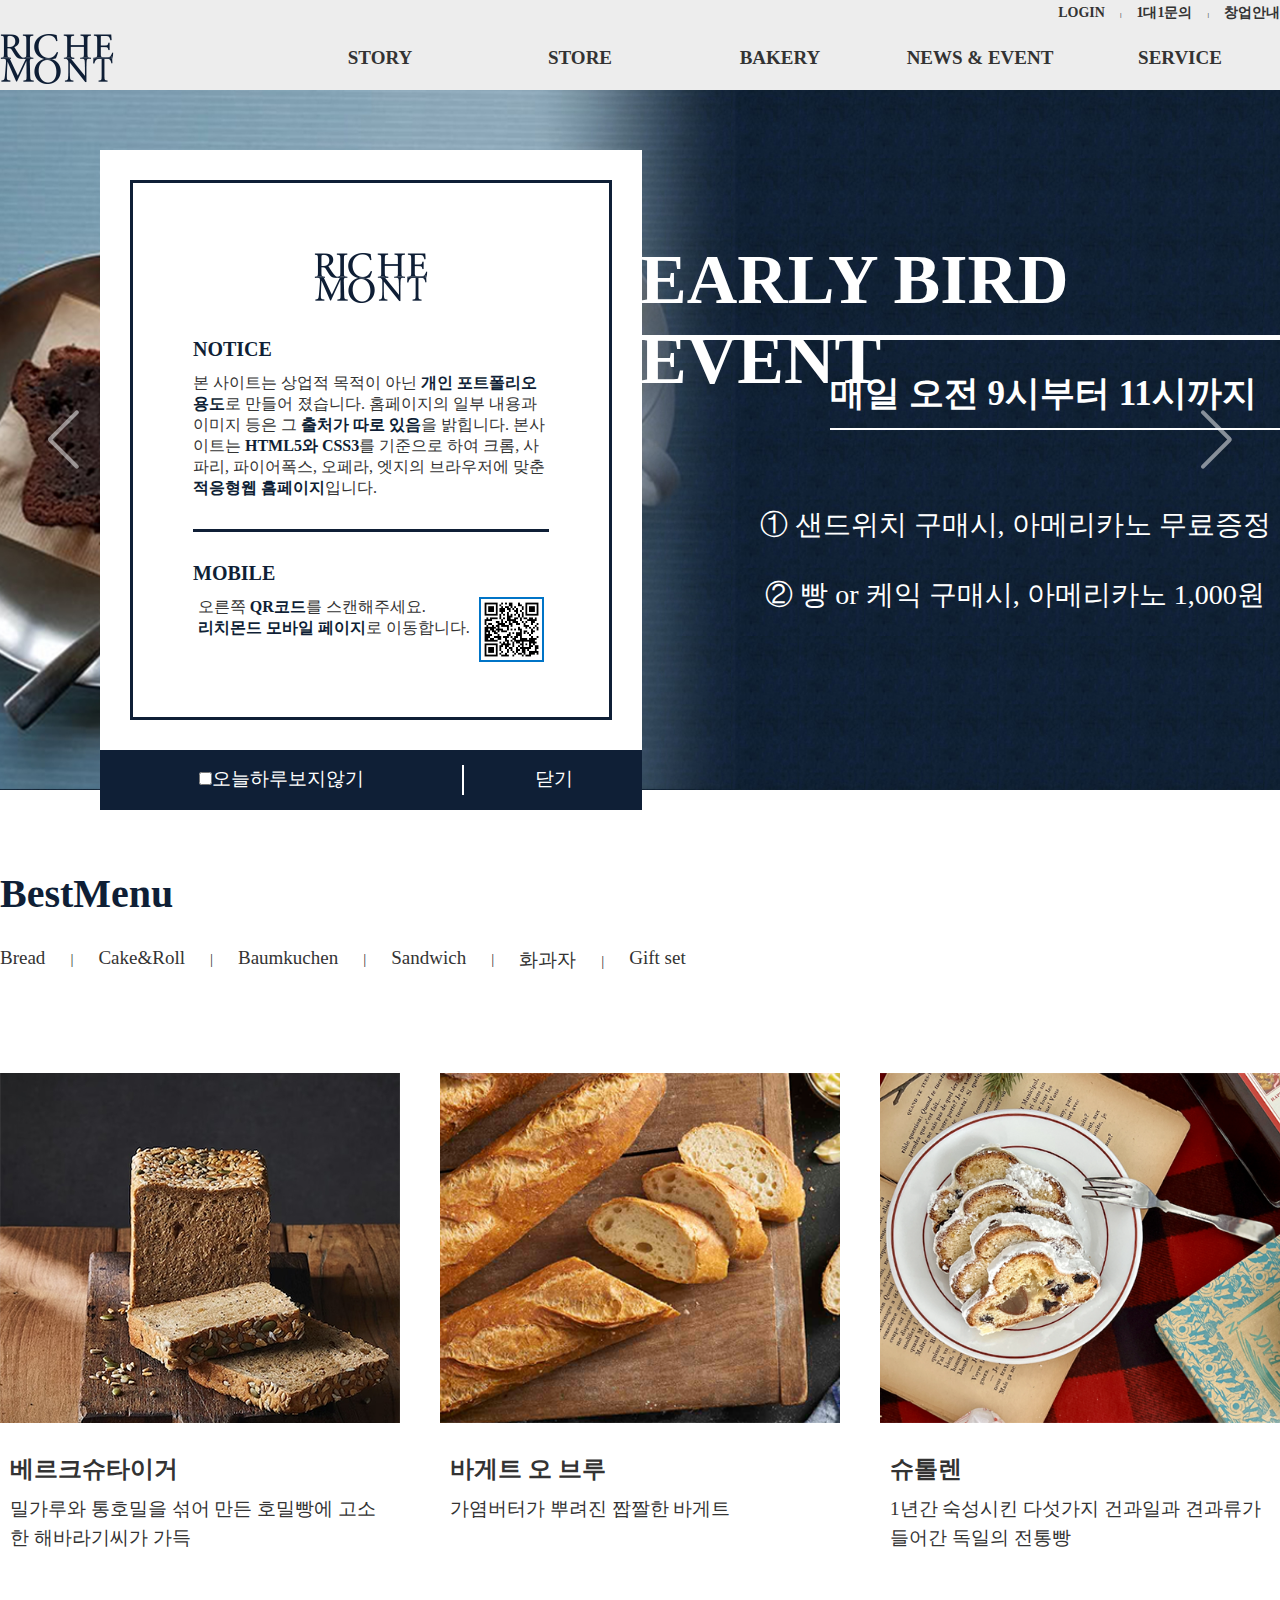
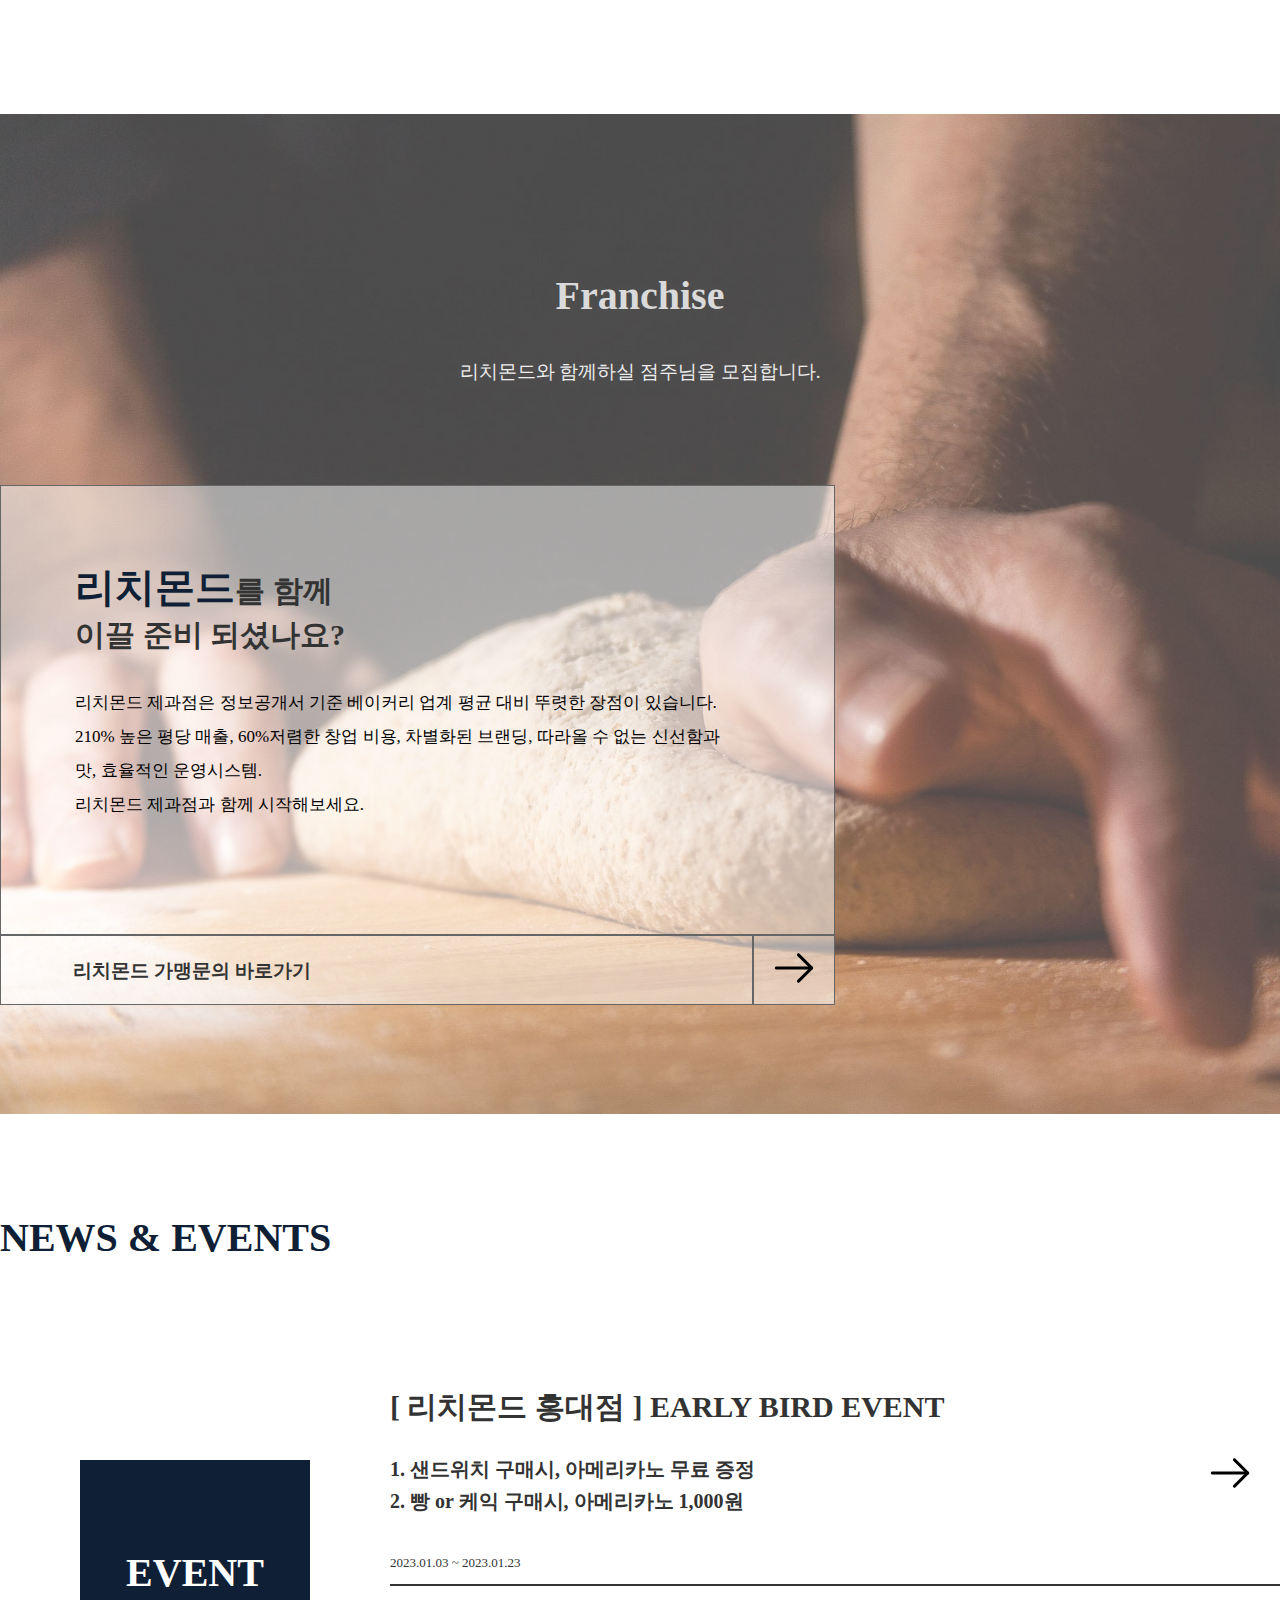
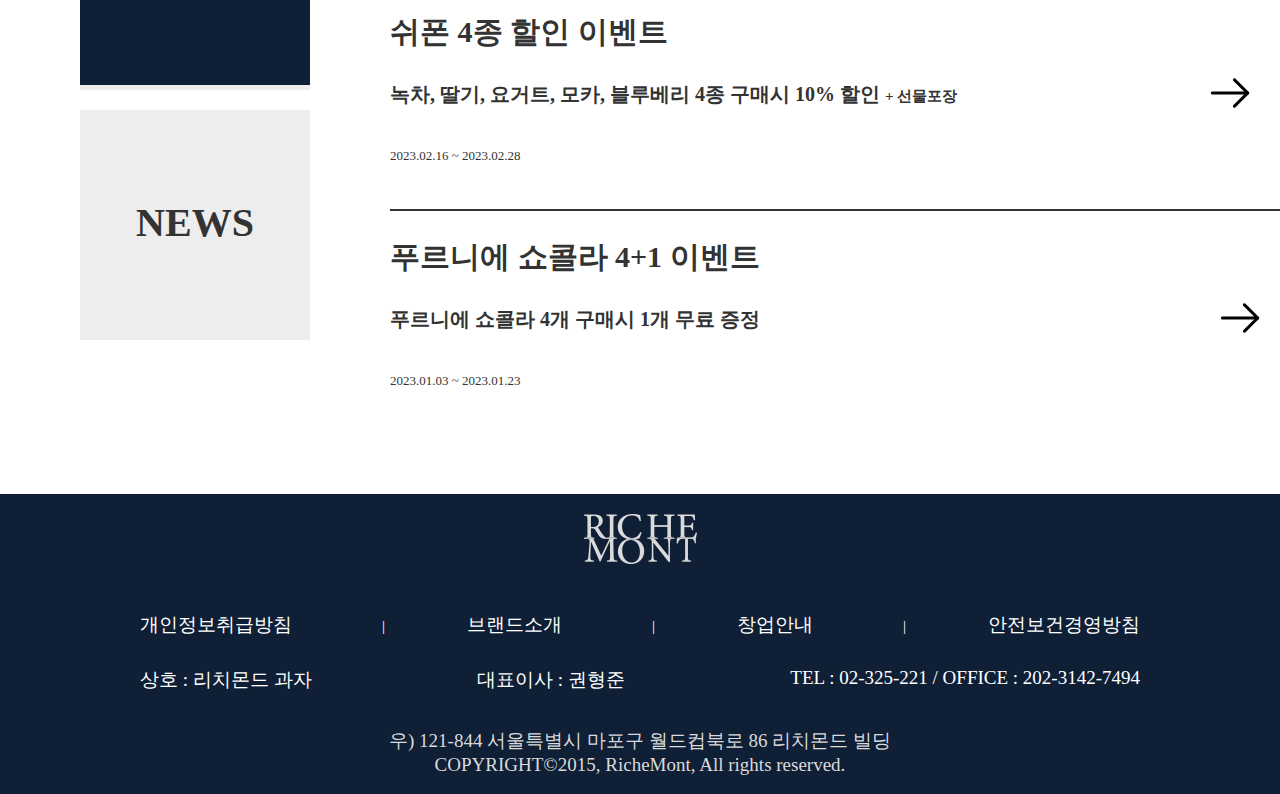
==== index.html @ 1600e097 "first commit" ====
<!DOCTYPE html>
<html lang="ko">
<head>
  <meta charset="UTF-8">
  <title>리치몬드</title>
  <link rel="stylesheet" href="join.html">
  <!-- 파비콘 -->
  <link rel="shortcut icon" href="images/common/favicon.png">

  <!-- 스타일시트 -->
  <link rel="stylesheet" href="css/swiper-bundle.min.css">

  <link rel="stylesheet" href="css/common.css">
  <link rel="stylesheet" href="css/main.css">
  
  <!-- 제이쿼리 -->
  <script src="js/jquery-3.6.4.min.js"></script>
  <script src="js/swiper-bundle.min.js"></script>

  <script src="js/common.js"></script>
  <script src="js/main.js"></script>
  
</head>
<body>
  <div class="popup">
    <div class="pTop">
      <div class="pTop_line">
        <h1><img src="images/common/logo.png" alt=""></h1>
        <div class="popup_notice">
          <h2>NOTICE</h2><br>
          <p>
            본 사이트는 상업적 목적이 아닌 <span>개인 포트폴리오 용도</span>로 만들어 졌습니다. 홈페이지의 일부 내용과 이미지 등은 그 <span>출처가 따로 있음</span>을 밝힙니다.
            본사이트는 <span>HTML5와 CSS3</span>를 기준으로 하여  크롬, 사파리, 파이어폭스, 오페라, 엣지의 브라우저에 맞춘 <span>적응형웹 홈페이지</span>입니다.
          </p>

        </div>
        <div class="popup_mobile">
          <h2>MOBILE</h2><br>
          <ul>
            <li>
              <p>
                오른쪽 <span>QR코드</span>를 스캔해주세요. <br>
                <span>리치몬드 모바일 페이지</span>로 이동합니다.
              </p>
            </li>
            <li class="qr_code">
              <img src="images/common/QR.jpg" alt="QR코드">
            </li>
          </ul>
          
        </div>
      </div>
    </div>
    <div class="pBottom">
      <form action="#">
        <fieldset>
          <legend>오늘 하루 보지않기 폼</legend>
          <ul class="popup_btn">
            <li class="chkbox"><input type="checkbox" id="chkbox"><label for="chkbox">오늘하루보지않기</label></li>
            <div class="pop_line"></div>
            <li class="close"><a href="#">닫기</a></li>
          </ul>
        </fieldset>
      </form>
    </div>
  </div>



  <div class="black-background">
    <div class="white-background">
      <div><a href="" class="close_btn"><img src="images/common/close.png" alt="닫기"></a></div>
      <h1><img src="images/common/logo.png" alt="로고"></h1>
      <div class="search-bar">
        <input class="searchId" type="text" placeholder="아이디를 입력하세요" />
      </div>
      <div class="search-bar">
        <input class="searchPwd" type="password" placeholder="비밀번호를 입력하세요" maxlength="10"/>
      </div>
      <div class="member">
        <ul>
          <li class="login_btn"><a href="#">로그인</a></li>
          <li class="join_btn"><a href="join.html">회원가입</a></li>
        </ul>
      </div>
    </div>
  </div>

  <header>
    <div class="inner_wrap">
      <div class="h_top">
        <ul>
          <li><a href="#" id="login">LOGIN</a></li> 
          <li><a href="#">1대1문의</a></li>
          <li><a href="#">창업안내</a></li> 
        </ul>
      </div>
      <nav class="gnb">
        <h1><a href="#"><img src="images/common/logo.png" alt="로고"></a></h1>
        <ul>
          <li>
            <a href="#" class="main_nav">Story</a>
            <ul class="sub_nav">
              <li><a href="#">인삿말</a></li>
              <li><a href="#">연혁</a></li>
              <li><a href="#">BI</a></li>
              <li><a href="#">PR</a></li>
            </ul>
          </li>
          <li>
            <a href="#" class="main_nav">Store</a>
            <ul class="sub_nav">
              <li><a href="#">지역별 매장정보</a></li>
            </ul>
          </li>
          <li>
            <a href="#" class="main_nav">Bakery</a>
            <ul class="sub_nav">
              <li><a href="#">Bread</a></li>
              <li><a href="#">Cake&Roll</a></li>
              <li><a href="#">Baumkuchen</a></li>
              <li><a href="#">Chocolate&Jam</a></li>
              <li><a href="#">Icecream</a></li>
              <li><a href="#">Sandwich&Salad</a></li>
              <li><a href="#">화과자</a></li>
              <li><a href="#">Gift set</a></li>
            </ul>
          </li>
          <li>
            <a href="#" class="main_nav">News & Event</a>
            <ul class="sub_nav">
              <li><a href="#">News&Events</a></li>
              <li><a href="#">공지사항</a></li>
            </ul>
          </li>
          <li>
            <a href="#" class="main_nav">Service</a>
            <ul class="sub_nav">
              <li><a href="#">FAQ</a></li>
              <li><a href="#">창업상담</a></li>
              <li><a href="#">Q&A</a></li>
            </ul>
          </li>
        </ul>
      </nav>
    </div>

    <div class="gnb_bg"></div>


  </header>
  <main>
    <!-- swiper -->
    <div class="swiper">
      <div class="swiper-wrapper">
        <div class="swiper-slide main01">
          <div class="inner_wrap banner01">
            <h4>early bird event</h4>
            <h6>매일 오전 9시부터 11시까지</h6>
            <p>
              ① 샌드위치 구매시, 아메리카노 무료증정<br>
              ② 빵 or 케익 구매시, 아메리카노 1,000원
            </p> 
          </div>
        </div>
        <div class="swiper-slide main02">
          <div class="inner_wrap banner02">
            <h4>푸르니에 쇼콜라 4 + 1 EVENT</h4>
            <h6>푸르니에 쇼콜라 4개 구매시 1개 무료증정</h6>
            <p>
              선물포장 해드립니다
            </p> 
          </div>
        </div>
        <div class="swiper-slide main03">
                                       <div class="inner_wrap banner03">
            <h4 class="h401"> [EVENT]리치몬드 홍대점</h4>
            <h4 class="h402">X 삼백집 홍대점 콜라보레이션</h4>
            <h6>
              "리치몬드 홍대점"에서 1만원 이상 구매시 영수증을 지참하시고<br>
              "삼백집" 방문시 만두튀김 한접시를 제공해 드립니다.
            </h6>
          </div>
        </div>
      </div>
        <!-- next, prev_btn -->
        <div class="swiper-button-next"></div>
        <div class="swiper-button-prev"></div>
  </div>
  </main>
  <div class="best_menu">
    <h2>BestMenu</h2>
      <ul class="best_menu_btn">
        <li><a href="#">Bread</a></li>
        <li><a href="#">Cake&Roll</a></li>
        <li><a href="#">Baumkuchen</a></li>
        <li><a href="#">Sandwich</a></li>
        <li><a href="#">화과자</a></li>
        <li><a href="#">Gift set</a></li>
      </ul>
      <div class="best_menu_list">
        <div class="active" id="bread">
          <ul>
            <li>
              <a href="#">
                <figure>
                  <img src="images/main/bread1.PNG" alt="하드빵이미지1">
                  <figcaption><span class="line">DETAIL</span></figcaption>
                </figure>
              </a>
              <div class="text_wrap">
                <h4>베르크슈타이거</h4>
                <p>밀가루와 통호밀을 섞어 만든 호밀빵에 고소한 해바라기씨가 가득</p>
            </div>
            </li>
            <li>
              <a href="#">
                <figure>
                  <img src="images/main/bread2.png" alt="하드빵이미지2">
                  <figcaption><span class="line">DETAIL</span></figcaption>
                </figure>
              </a>
              <div class="text_wrap">
                <h4>바게트 오 브루</h4>
                <p>가염버터가 뿌려진 짭짤한 바게트</p>
            </div>
            </li>
            <li>
              <a href="#">
                <figure>
                  <img src="images/main/bread3.PNG" alt="하드빵이미지3">
                  <figcaption><span class="line">DETAIL</span></figcaption>
                </figure>
              </a>
              <div class="text_wrap">
                <h4>슈톨렌</h4>
                <p>1년간 숙성시킨 다섯가지 건과일과 견과류가 들어간 독일의 전통빵</p>
            </div>
            </li>
          </ul>
        </div>
        <div id="cake">
          <ul>
            <li>
              <a href="#">
                <figure>
                  <img src="images/main/cake1.jpg" alt="케이크이미지1">
                  <figcaption><span class="line">DETAIL</span></figcaption>
                </figure>
              </a>
              <div class="text_wrap">
                <h4>카스타드파이롤</h4>
                <p>그윽한커피향의 부드러운 롤과 바삭한 파이의 조화</p>
            </div>
            </li>
            <li>
              <a href="#">
                <figure>
                  <img src="images/main/cake2.jpg" alt="케이크이미지2">
                  <figcaption><span class="line">DETAIL</span></figcaption>
                </figure>
              </a>
              <div class="text_wrap">
                <h4>비엔나</h4>
                <p>초콜릿 케이크와 달콤쌉쌀한 2가지 종류의 초콜릿을 맛 볼 수 있는 케이크</p>
            </div>
            </li>
            <li>
              <a href="#">
                <figure>
                  <img src="images/main/cake3.PNG" alt="케이크이미지3">
                  <figcaption><span class="line">DETAIL</span></figcaption>
                </figure>
              </a>
              <div class="text_wrap">
                <h4>리치몬드롤</h4>
                <p>시럽을 촉촉히 머금은 초코시트를 가나슈와 버터크림으로 샌드한 리치몬드과자점의 시그니처 케이크</p>
            </div>
            </li>
          </ul>
        </div>
        <div id="baumkuchen">
          <ul>
            <li>
              <a href="#">
                <figure>
                  <img src="images/main/baumkuchen1.jpg" alt="바움쿠헨이미지1">
                  <figcaption><span class="line">DETAIL</span></figcaption>
                </figure>
              </a>
              <div class="text_wrap">
                <h4>산딸기바움쿠헨</h4>
                <p>산딸기잼, 화이트 초콜릿으로 맛을 더한 리치몬드만의 바움쿠헨</p>
            </div>
            </li>
            <li>
              <a href="#">
                <figure>
                  <img src="images/main/baumkuchen2.jpg" alt="바움쿠헨이미지2">
                  <figcaption><span class="line">DETAIL</span></figcaption>
                </figure>
              </a>
              <div class="text_wrap">
                <h4>갸또피레네</h4>
                <p>살구잼의 새콤한 맛과 오렌지향이 잘 어우러진 프랑스식 바움쿠헨</p>
            </div>
            </li>
            <li>
              <a href="#">
                <figure>
                  <img src="images/main/baumkuchen3.png" alt="바움쿠헨이미지3">
                  <figcaption><span class="line">DETAIL</span></figcaption>
                </figure>
              </a>
              <div class="text_wrap">
                <h4>바움쿠헨 유</h4>
                <p>정통 바움쿠헨보다 부드러운 식감을 가진 일본식 바움쿠헨</p>
            </div>
            </li>
          </ul>
        </div>
        <div id="sandwich">
          <ul>
            <li>
              <a href="#">
                <figure>
                  <img src="images/main/sandwich1.jpg" alt="샌드위치이미지1">
                  <figcaption><span class="line">DETAIL</span></figcaption>
                </figure>
              </a>
              <div class="text_wrap">
                <h4>브로첸</h4>
                <p>깔끔하고 담백한 브로첸 빵에 신선한 야채와 로스트비프</p>
            </div>
            </li>
            <li>
              <a href="#">
                <figure>
                  <img src="images/main/sandwich2.jpg" alt="샌드위치이미지2">
                  <figcaption><span class="line">DETAIL</span></figcaption>
                </figure>
              </a>
              <div class="text_wrap">
                <h4>치아바타 샌드위치</h4>
                <p>담백한 치아바타에 신선한 야채, 부드러운 햄이 들어간 건강한 샌드위치</p>
            </div>
            </li>
            <li>
              <a href="#">
                <figure>
                  <img src="images/main/sandwich3.jpg" alt="샌드위치이미지3">
                  <figcaption><span class="line">DETAIL</span></figcaption>
                </figure>
              </a>
              <div class="text_wrap">
                <h4>닭가슴살 샌드위치</h4>
                <p>모닝을 빵 속에 닭 가슴살과 사과를 머무려 넣은 샌드위치</p>
            </div>
            </li>
          </ul>
        </div>
        <div  id="cookie">
          <ul>
            <li>
              <a href="#">
                <figure>
                  <img src="images/main/화과자1.png" alt="화과자이미지1">
                  <figcaption><span class="line">DETAIL</span></figcaption>
                </figure>
              </a>
              <div class="text_wrap">
                <h4>야유(세트)</h4>
                <p>찹쌀떡의 쫄깃한 식감과 달콤한 귀여운 물고기 모양의 굽는 과자 아유(세트)</p>
            </div>
            </li>
            <li>
              <a href="#">
                <figure>
                  <img src="images/main/화과자2.png" alt="화과자이미지2">
                  <figcaption><span class="line">DETAIL</span></figcaption>
                </figure>
              </a>
              <div class="text_wrap">
                <h4>만주류(세트)</h4>
                <p>달콤한 앙금이 가득한 구리만주, 카스텔이라, 유자, 녹차, 초코 만주(세트)</p>
            </div>
            </li>
            <li>
              <a href="#">
                <figure>
                  <img src="images/main/화과자3.png" alt="화과자이미지3">
                  <figcaption><span class="line">DETAIL</span></figcaption>
                </figure>
              </a>
              <div class="text_wrap">
                <h4>도라야끼</h4>
                <p>달콤한 팥맛이 일품인 일본 전통 구움과자(세트)
                </p>
            </div>
            </li>
          </ul>
        </div>
        <div id="giftset">
          <ul>
            <li>
              <a href="#">
                <figure>
                  <img src="images/main/giftset1.png" alt="선물세트이미지1">
                  <figcaption><span class="line">DETAIL</span></figcaption>
                </figure>
              </a>
              <div class="text_wrap">
                <h4>파운드세트</h4>
                <p>찹쌀떡의 쫄깃한 식감과 달콤한 귀여운 물고기 모양의 굽는 과자 아유(세트)</p>
            </div>
            </li>
            <li>
              <a href="#">
                <figure>
                  <img src="images/main/giftset2.png" alt="선물세트이미지2">
                  <figcaption><span class="line">DETAIL</span></figcaption>
                </figure>
              </a>
              <div class="text_wrap">
                <h4>까눌레&네그르&넬류스코&누섹켄</h4>
                <p>찹쌀떡의 쫄깃한 식감과 달콤한 귀여운 물고기 모양의 굽는 과자 아유(세트)</p>
            </div>
            </li>
            <li>
              <a href="#">
                <figure>
                  <img src="images/main/giftset3.png" alt="선물세트이미지3">
                  <figcaption><span class="line">DETAIL</span></figcaption>
                </figure>
              </a>
              <div class="text_wrap">
                <h4>바통오랑쥬&아르덴쇼</h4>
                <p>찹쌀떡의 쫄깃한 식감과 달콤한 귀여운 물고기 모양의 굽는 과자 아유(세트)</p>
            </div>
            </li>
          </ul>
        </div>
        
      </div>

  </div>
  <div class="franchise">
    <h2>Franchise</h2>
      <p>리치몬드와 함께하실 점주님을 모집합니다.</p>
       <div class="inner_wrap">
         <div class="franchise_box">          
            <h3><span>리치몬드</span>를 함께 <br> 이끌 준비 되셨나요?</h3>
              <p>
                리치몬드 제과점은 정보공개서 기준 베이커리 업계 평균 대비 뚜렷한 장점이 있습니다.<br>
                210% 높은 평당 매출, 60%저렴한 창업 비용, 차별화된 브랜딩, 따라올 수 없는 신선함과 <br>
                맛, 효율적인 운영시스템.<br>
                리치몬드 제과점과 함께 시작해보세요.
              </p>
          </div>
          <div class="franchise_Shortcut">
            <ul>
              <li class="text"><a href="#">리치몬드 가맹문의 바로가기</a></li>
              <li class="icon"><a href="#"><img src="images/main/arrow.png" alt="상세보기"></a></li>
            </ul>
          </div>
        </div>
  </div>
  <div class="news_events">
    <h2>NEWS & EVENTS</h2>
      <div class="news_event_content">
        <div class="tab_bar">
          <ul>
            <li class="event"><a href="#" class="active">EVENT</a></li>
            <li class="news"><a href="#">NEWS</a></li>
          </ul>
        </div>
        <div class="event_content_list">
          <ul class="event_content active" >
            <li>
                <h3>[ 리치몬드 홍대점 ] EARLY BIRD EVENT</h3>
                <h5>1. 샌드위치 구매시, 아메리카노 무료 증정 <br> 2. 빵 or 케익 구매시, 아메리카노 1,000원</h5>
                <p>2023.01.03 ~ 2023.01.23</p>
                <a href="#" class="arrow_item1"><img src="images/main/arrow.png" alt="상세보기"></a>
            </li> 
            <li>
                <h3>쉬폰 4종 할인 이벤트</h3>
                <h5>녹차, 딸기, 요거트, 모카, 블루베리 4종 구매시 10% 할인 <span>+ 선물포장</span></h5>
                <p>2023.02.16 ~ 2023.02.28</p>
                <a href="#" class="arrow_item2"><img src="images/main/arrow.png" alt="상세보기"></a>
            </li>
            <li>
                <h3>푸르니에 쇼콜라 4+1 이벤트</h3>
                <h5>푸르니에 쇼콜라 4개 구매시 1개 무료 증정</h5>
                <p>2023.01.03 ~ 2023.01.23</p>
                <a href="#" class="arrow_item3"><img src="images/main/arrow.png" alt="상세보기"></a>
            </li>
          </ul>
          <ul class="news_content">
            <li>
                <h3>'수요미식회' 홍대빵집, <br> 리치몬드 제과점 '위치'는?</h3>
                <p>2023.01.03 ~ 2023.01.23</p>
                <a href="#" class="arrow_item1"><img src="images/main/arrow.png" alt="상세보기"></a>
            </li> 
            <li>
                <h3>[중앙일보 강남통신_레드스푼5] <br> 옥수수·치즈쑥... 취향따라 맛있는 변신, 식빵</h3>
                <p>2023.02.16 ~ 2023.02.28</p>
                <a href="#" class="arrow_item2"><img src="images/main/arrow.png" alt="상세보기"></a>
            </li>
            <li>
                <h3>[2016.02 OBS'명불허전'권상범 제과명장] <br> "열정 쏟으면 꿈은 이뤄진다"</h3>

                <p>2023.01.03 ~ 2023.01.23</p>
                <a href="#" class="arrow_item3"><img src="images/main/arrow.png" alt="상세보기"></a>
            </li>
          </ul>
        </div>
      </div>
  </div>
  <footer>

    <div class="f_top">
      <img src="./images/common/footer_logo.png" alt="푸터로고">
    </div>
    <div class="f_center">
      <ul>
        <li><a href="#">개인정보취급방침</a></li>
        <li><a href="#">브랜드소개</a></li>
        <li><a href="#">창업안내</a></li>
        <li><a href="#">안전보건경영방침</a></li>
      </ul>
    </div>
    <div class="f_bottom">
      <ul>
        <li>상호 : 리치몬드 과자</li>
        <li>대표이사 : 권형준</li>
        <li>TEL : 02-325-221 / OFFICE : 202-3142-7494</li>
      </ul>
      <p>
        우) 121-844 서울특별시 마포구 월드컵북로 86 리치몬드 빌딩 <br>
        COPYRIGHT©2015, RicheMont, All rights reserved.
      </p>
    </div>
    <aside class="scroll_top">
      <a href="#" >스크롤탑버튼</a>
    </aside>
  </footer>
  
</body>
</html>
---- css/common.css ----
@charset "utf-8";
@import url('https://fonts.googleapis.com/css2?family=Noto+Sans+KR:wght@100&display=swap');

* {
  padding: 0;
  margin: 0;
  color: #333;
  font-size: 19px;
  box-sizing: border-box;
}
.inner_wrap{
  width: 1280px;
  height: 100%;
  margin: 0 auto;
}
li { list-style: none; }
a { 
  text-decoration: none;
}
legend{
  position: absolute; left: -999em;
}
.pTop{
  width: 542px; height: 600px;
  background-color: #fff;
  position: absolute; left: 100px; top: 150px; z-index: 6000;
}
.pTop_line{
  width: 482px; height: 540px; 
  position: absolute; left: 30px; top: 30px;
  border: 3px solid #0f1f36;
}
.pTop_line h1 {
  text-align: center;
  margin-top: 70px;
} 
.popup_notice{
  margin: 30px 0;
  padding: 0 60px;
  
}
.popup_mobile {
  padding: 0 60px;
}
.popup_notice h2, .popup_mobile h2{
  font-size: 20px;
  margin-bottom: -10px;
  color: #0f1f36;
}
.pTop_line span{
  font-weight: 600;
  font-size: 16px;
  color: #0f1f36;
}
.pop_line{
  width: 2px; height: 30px; 
  background-color: #fff; 
  position: relative; top: 15px;
}
.popup_mobile ul{
  display: flex;
  justify-content: space-around;
}
.popup_notice p{
  padding-bottom: 30px;
  border-bottom: 3px solid #0f1f36;
}
.popup_notice p, .popup_mobile p{
  font-size: 16px;
  text-align: left;
  color: #333;
}
.pBottom{
  width: 542px; height: 60px; 
  background-color: #0f1f36;
  position: absolute; left: 100px; top: 750px; z-index: 6000;
}
fieldset{
  border: none;
  text-align: center;
}
.popup_btn{
  display: flex;
  justify-content: space-between;
}
.pBottom .chkbox{
  width: 362px; height: 100%;
}
.pBottom .close{
  width: 180px; height: 100%;
}
.pBottom .close a{
  line-height: 58px;
  color: #fff;
}
.pBottom label{
color: #fff;
line-height: 58px;
}
.qr_code img{
  width: 65px;
  height: 65px;
}
header h1{
  width: 110px;
  height: 50px;
  line-height: 95px;
}
h2 {
  font-size: 40px;
  color: #0f1f36;
  margin-bottom: 100px;
}
h3{ font-size: 30px; }
h5{ font-size: 20px; }

/* header */
header {
  position: fixed; left: 0; top: 0; z-index: 5000;
  width: 100%;
  min-width: 1280px;
  height: 90px;
  background: #ededed;
}

.h_top {
  width: 1280px;
  height: 30px;
  margin: 0 auto;
  font-weight: 600;
}

.h_top ul {
  display: flex;
  justify-content: flex-end;
}
.h_top a {
  font-size: 14px;
}
.h_top li::after {
  content: '|';
  font-size: 7px;
  margin: 15px;
}
.h_top li:last-child::after{
  display: none;
}


/*.gnb */

.gnb{
  width: 100%; min-width: 1280px; height: 60px;
  margin: 0 auto;
  display: flex;
  
  justify-content: space-between;
}
.main_nav{
  line-height: 55px;
  text-transform: uppercase;
}
.gnb > ul{
  display: flex;
}
.gnb > ul > li{
  position: relative;
  width: 200px; height: 60px;
  text-align: center;
  
}
.gnb li:hover .main_nav{
  border-bottom: 3px solid #0f1f36;
}
/* .gnb > ul > li > a:hover{
  color: #d2be78;
} */
.gnb .main_nav{
  display: block;
  width: 100%; height: 100%;
  font-weight: 600; 

}
header .gnb_bg{
  display: none;
  position: absolute; left: 0; top: 90px; z-index: 5100;
  width: 100%; height: 380px;
  background-color: #ededed
  
}

header .sub_nav{
  display: none;
  position: absolute; left: 0; top: 60px; z-index: 5200;
  width: 100%; height: 380px;
}
header .sub_nav a{
  font-size: 15px; font-weight: 600;
  line-height: 43px;
}
header .sub_nav a:hover{
  border-bottom: 3px solid #0f1f36;
}




/* scroll-top */
.scroll_top{
  display: none;
  position: fixed;
  width: 70px; height: 70px;
  bottom: 100px; right: calc(50% - 900px); z-index: 7000; 
}
.scroll_top a{
  display: block; 
  width: 100%; height: 100%; 
  background-image: url(../images/common/scrollTop2.png);
  text-indent: -999em;
  
  transition: background-color 0.1s ease-in;
}
.scroll_top.active{
  position: absolute; bottom: 370px;
}
header.active .gnb_bg{ top: 59px; } /* 하위메뉴배경도 높이를 변경해줘야 함 */
header.active .sub_nav{ top: 59px; } /* 메인메뉴의 높이도 달라져서 변경해줘야 함 */
header.active + main{ padding-top: 60px; }


/* footer */
footer {
  position: relative;
  padding-top: 20px;
  width: 100%;
  min-width: 1280px;
  height: 300px;
  background-color: #0f1f36;
}
.f_top{
text-align: center;
margin-bottom: 43px;
}
.f_center ul{
  width: 1000px;
  height: 20px;
  margin: 0 auto;
  display: flex;
  justify-content: space-between;
  margin-bottom: 35px;
}
.f_center li::after {
  content: '|';
  font-size: 15px;
  margin-left: 90px;
  color: #fff;
}
.f_center li:last-child::after{
  display: none;
}
.f_center li a{
  color: #fff;
  font-size: 19px;
}
.f_bottom ul{
  width: 1000px;
  text-align: center;
  margin: 0 auto 35px;
  display: flex;
  justify-content: space-between;
}
.f_bottom li{
  color: #fff;
}

.black-background{
  background-color: rgba(0, 0, 0, 0.5);
  position: fixed;
  z-index: 5;
  width: 100%;
  height: 100%;
  display: none;
}

.white-background{
  background-color: rgba(255, 255, 255, 0.8);
  width: 500px; height: 350px;
  margin: 0 auto;
  margin-top: 10%;
  padding: 20px;
  border-radius: 10px;
}
.white-background h1{
  margin: 20px 175px;
}
.white-background p{
  color: black;
}
.close_btn{
  float: right;
}

.search-bar .searchId{
  background-image: url(../images/common/user.png);
  background-repeat: no-repeat;
  background-position: 10px 5px;
  width: 100%;
  height: 100%;
  outline: none;
  margin-left: 90px;
  margin-bottom: 20px;
  padding: 20px;
  width: 280px;
  height: 40px;
  border-radius: 20px;
  text-align: center;
}

.search-bar .searchPwd{
  background-image: url(../images/common/password.png);
  background-repeat: no-repeat;
  background-position: 10px 5px;
  width: 100%;
  height: 100%;
  outline: none;
  margin-left: 90px;
  margin-bottom: 30px;
  padding: 20px;
  width: 280px;
  height: 40px;
  border-radius: 20px;
  text-align: center;
}
.login_btn{
  width: 150px;
  height: 44px;
  border: 2px solid #333;
  border-radius: 20px;
  margin-right: 20px;
  text-align: center;
  line-height: 40px;
}
.join_btn{
  width: 150px;
  height: 44px;
  border: 2px solid #333;
  border-radius: 20px;
  text-align: center;
  line-height: 40px;
}
.member ul{
  display: flex;
  justify-content: center;
}
.member ul li a{
  display: block;
}
input::placeholder{
  font-size: 15px;
}
.login_btn:hover{
  background-color: #0f1f36;
}
.login_btn a:hover{
  color: #fff;
}
.join_btn:hover{
  background-color: #0f1f36;
}
.join_btn a:hover{
  color: #fff;
}

/* header scroll */
header.active .h_top{
  display: none;
}
header.active{
  height: 60px; border-bottom: 1px solid #ccc;
  background-color: #ededed;
  transition: 0.3s;
}
---- css/main.css ----
@charset "utf-8";

/* main */
main {
  width: 100%;
  min-width: 1280px;
  height: 700px;
  margin-bottom: 100px;
  position: relative; top: 90px;
  
}
main .swiper{ width: 100%; height: 100%; }
main .swiper-wrapper{ height: 100%; }

main .swiper-slide{
  height: 100%; 
  background-position: center; background-repeat: no-repeat; background-size: cover;
}

main .main01{ background-image: url(/images/main/main_bg_01.jpg); }
main .main02{ background-image: url(../images/main/main_bg_02.jpg); }
main .main03{ background-image: url(../images/main/main_bg_03.jpg); }

main .swiper-button-next:after, main .swiper-button-prev:after{
  font-size: 60px; color: #fff; opacity: 0.5;
}
main .swiper-button-next{ right: 50px; }
main .swiper-button-prev{ left: 50px; }
main .swiper-button-next:hover:after, main .swiper-button-prev:hover:after{
    opacity: 1;
}
main .inner_wrap{
  position: relative;
  display: flex;
  justify-content: flex-end;
}
main .banner01 h4{
  width: 640px; height: 100px; 
  position: absolute; top: 150px; right: 0;
  font-size: 70px; text-transform: uppercase;
  color: #fff; border-bottom: 5px solid #fff;
}
main .banner01 h6{
  width: 450px; height: 60px;
  position: absolute; top: 280px; right: 0;
  font-size: 35px; color: #fff; border-bottom: 2px solid #fff;
}
main .banner01 p{
  width: 530px; height: 88px;
  position: absolute; top: 400px; right: 0;
  line-height: 70px; 
  font-size: 28px; color: #fff; 
}



main .banner02 h4{
  width: 828px; height: 70px;
  position: absolute; top: 150px; right: 0;
  color: #333; font-size: 60px;
}

main .banner02 h6{
  width: 670px; height: 50px;
  position: absolute; top: 300px; right: 0;
  color: #333; font-size: 35px;
}

main .banner02 p{
  width: 288px; height: 50px;
  position: absolute; top: 510px; right: 0;
  color: #666; font-size: 30px; font-weight: 700;
}

main .banner03 .h401{
  position: absolute; top: 150px; right: 390px;
  width: 675px; height: 80px;
  color: #fff; font-size: 60px;
}
main .banner03 .h402{
  position: absolute; top: 260px; right: 0;
  width: 825px; height: 80px;
  color: #fff; font-size: 60px;
}

main .banner03 h6{
  position: absolute; top: 450px; left: 210px; text-align: center; line-height: 50px;
  width: 860px; height: 100px;
  color: #fff; font-size: 30px;
}


  /* Best_Menu */
.best_menu {
  width: 1280px;
  height: 814px;
  margin: 0 auto 100px;
}




/* franchise */
.franchise {
  width: 100%;
  min-width: 1280px;
  height: 1000px;
  margin-bottom: 100px;
  background-image: url(../images/main/franchise_bg.jpg);
  background-size:cover;
  background-repeat: no-repeat;
  position: relative;
}
.franchise h2 {
  color: #dadada;
  font-size: 40px;
  margin: 40px;
  padding-top: 158px;
  position: relative;
}
.franchise p {
  padding-bottom: 100px;
  color: #ededed;
}

.franchise h2, p {
  color: #dadada;
  text-align: center;
}

.franchise_box {
  position: relative;
  width: 835px; height: 450px; padding: 74px;
  border: 1px solid #666;
  background-color: rgba(255,255,255,0.5);
  
}
.franchise_box h3{
  
  font-size: 30px;
  font-weight: bolder;
  margin-bottom: 30px;
}
.franchise_box h3 span{
  font-size: 40px;
  font-weight: bolder;
  color: #0f1f36;
}
.franchise_box p{
  width: 100%; height: 130px; 
  font-size: 17px;
  text-align: left;
  line-height: 2;
  color: black;
  
}

.franchise_Shortcut {
  width: 835px; height: 70px;
  background-color: rgba(255, 255,255,0.5);

}
.franchise_Shortcut .text {
  width: 753px; height: 70px;
  border: 1px solid #666;
  line-height: 70px;
}
.franchise_Shortcut .text a {
  margin-left: 72px;
  font-weight: bold;
  color: #333;
}
.franchise_Shortcut .icon{
  width: 82px; height: 70px;
  border: 1px solid #666;
  text-align: center;
  line-height: 82px;
}
.franchise_Shortcut ul{
  display: flex;
  justify-content: space-between;
}
.franchise_Shortcut > ul > li > a:hover{
  font-size: 20px;
}
.franchise_Shortcut ul .icon:hover{
  background-color: #ededed;
  font-size: large;
  
}

/* news_events */
.news_events{
  width: 1280px;
  height: 780px;
  margin: 0 auto 100px;
}
.news_event_content {
  width: 1280px;
  height: 678px;
  margin: 0 auto;
  display: flex;
}

.news_event_content .tab_bar{
  width: 390px;
  height: 678px;
  display: grid;
  align-items: center;
  flex-direction: column;
}

.event_content_list{
  width: 890px;
  height: 678px;
}

.news_event_content .tab_bar .news,.event{
  width: 230px; height: 230px;
  background-color: #ededed;
  margin: 0 auto 20px;
}
.news_event_content .tab_bar ul li:last-child{
  margin-bottom: 0;
}
.event_content_list > ul{
  display: none;
  flex-direction: column;
}
.event_content_list > ul.active{
  display: flex;
}
.event_content_list ul li{
  width: 100%; height: 225px;
  border-bottom: 2px solid #333;

}

.event_content_list .event_content{
  line-height: 72px;
  position: relative;
}
.event_content_list ul li:last-child{
border-bottom: none;
}


.event_content h3{
  margin: 10px 0;
}
.event_content h5{
  margin: 10px 0;
  line-height: 1.6;
}
.event_content p{
  margin: 10px 0;
}
.event_content_list h5 span{
  font-size: 15px;
}
.news_event_content .tab_bar a:hover, .news_event_content .tab_bar a.active{
  background-color: #0f1f36;
  color: #fff;
}

.news_content h3{
  margin: 45px 0;
}




.news_event_content .tab_bar a{
  display: block;
  font-size: 40px; font-weight: 700; text-align: center;
  line-height: 225px;
}
.event_content .arrow_item1{
  position: absolute; top: 85px; right: 30px;
}
.event_content .arrow_item2{
  position: absolute; top: 305px; right: 30px;
}
.event_content .arrow_item3{
  position: absolute; top: 530px; right: 20px;
}


.news_content{ position: relative; }
.news_content .arrow_item1{
  position: absolute; top: 95px; right: 30px;
}
.news_content .arrow_item2{
  position: absolute; top: 315px; right: 30px;
}
.news_content .arrow_item3{
  position: absolute; top: 540px; right: 20px;
}

.event_content a:hover, .news_content a:hover{
  transform: translateX(20px);
  transition: 0.3s;
}

/* best-menu */

/* list */
.best_menu_btn {
  display: flex;
  justify-content: flex-start;
  margin-bottom: 100px;
}
.best_menu h2{
position: relative; top: 70px;
}
.best_menu_btn li::after {
  content: '|';
  font-size: 15px;
  margin: 25px;
}
.best_menu li:last-child::after {
  display: none; 
}     
.best_menu_btn > li > a:hover, .best_menu_btn > li > a.active{
  font-weight: bold;
  /* font-size: 20px; */
}
.best_menu_list > div{
  display: none;
}
.best_menu_list > div.active{
  display: block;
}

.best_menu_list{
  width: 1280px; height: 550px; margin: 0 auto;
}
.best_menu_list ul{
  display: flex;
  justify-content: space-between;
}
.best_menu_list li{
  width: 400px; height: 550px;
}
.best_menu_list figure img{
  width: 400px; height: 350px;
  object-fit: cover;
  transition: 0.3s ease-in;
}
.best_menu_list figure{
  position: absolute;
  overflow: hidden;
}

.best_menu_list .text_wrap{
  width: 400px; height: 200px; 
}

.best_menu_list figcaption{
  width: 100%; height: 100%;
  position: absolute; top: 0px; left: 0; 
  background-color: rgba(0, 0,0,0.3);
  text-align: center; line-height: 350px; color: #fff;
  
  opacity: 0;
  transition: 0.3s;
}
.best_menu_list a:hover img{ transform: scale(1.1); }
.best_menu_list a:hover figcaption{ opacity: 1; }
.best_menu_list .text_wrap{
  position: relative; top: 340px;
}

.best_menu_list li .line{ 
  padding-bottom: 4px; border-bottom: 2px solid #fff;
  color: #fff; font-size: 25px;
  line-height: 350px;
}
.best_menu_list .text_wrap{
  padding-top: 30px;
}
.best_menu_list .text_wrap p{
  margin: 10px;
  text-align: left; color: #333;
  line-height: 1.5;
}
.best_menu_list .text_wrap h4{
  font-size: 24px;
  margin: 10px;
}


/* main */
.event_content_list p{
  text-align: left;
  font-size: 13px;
  color: #333;
}
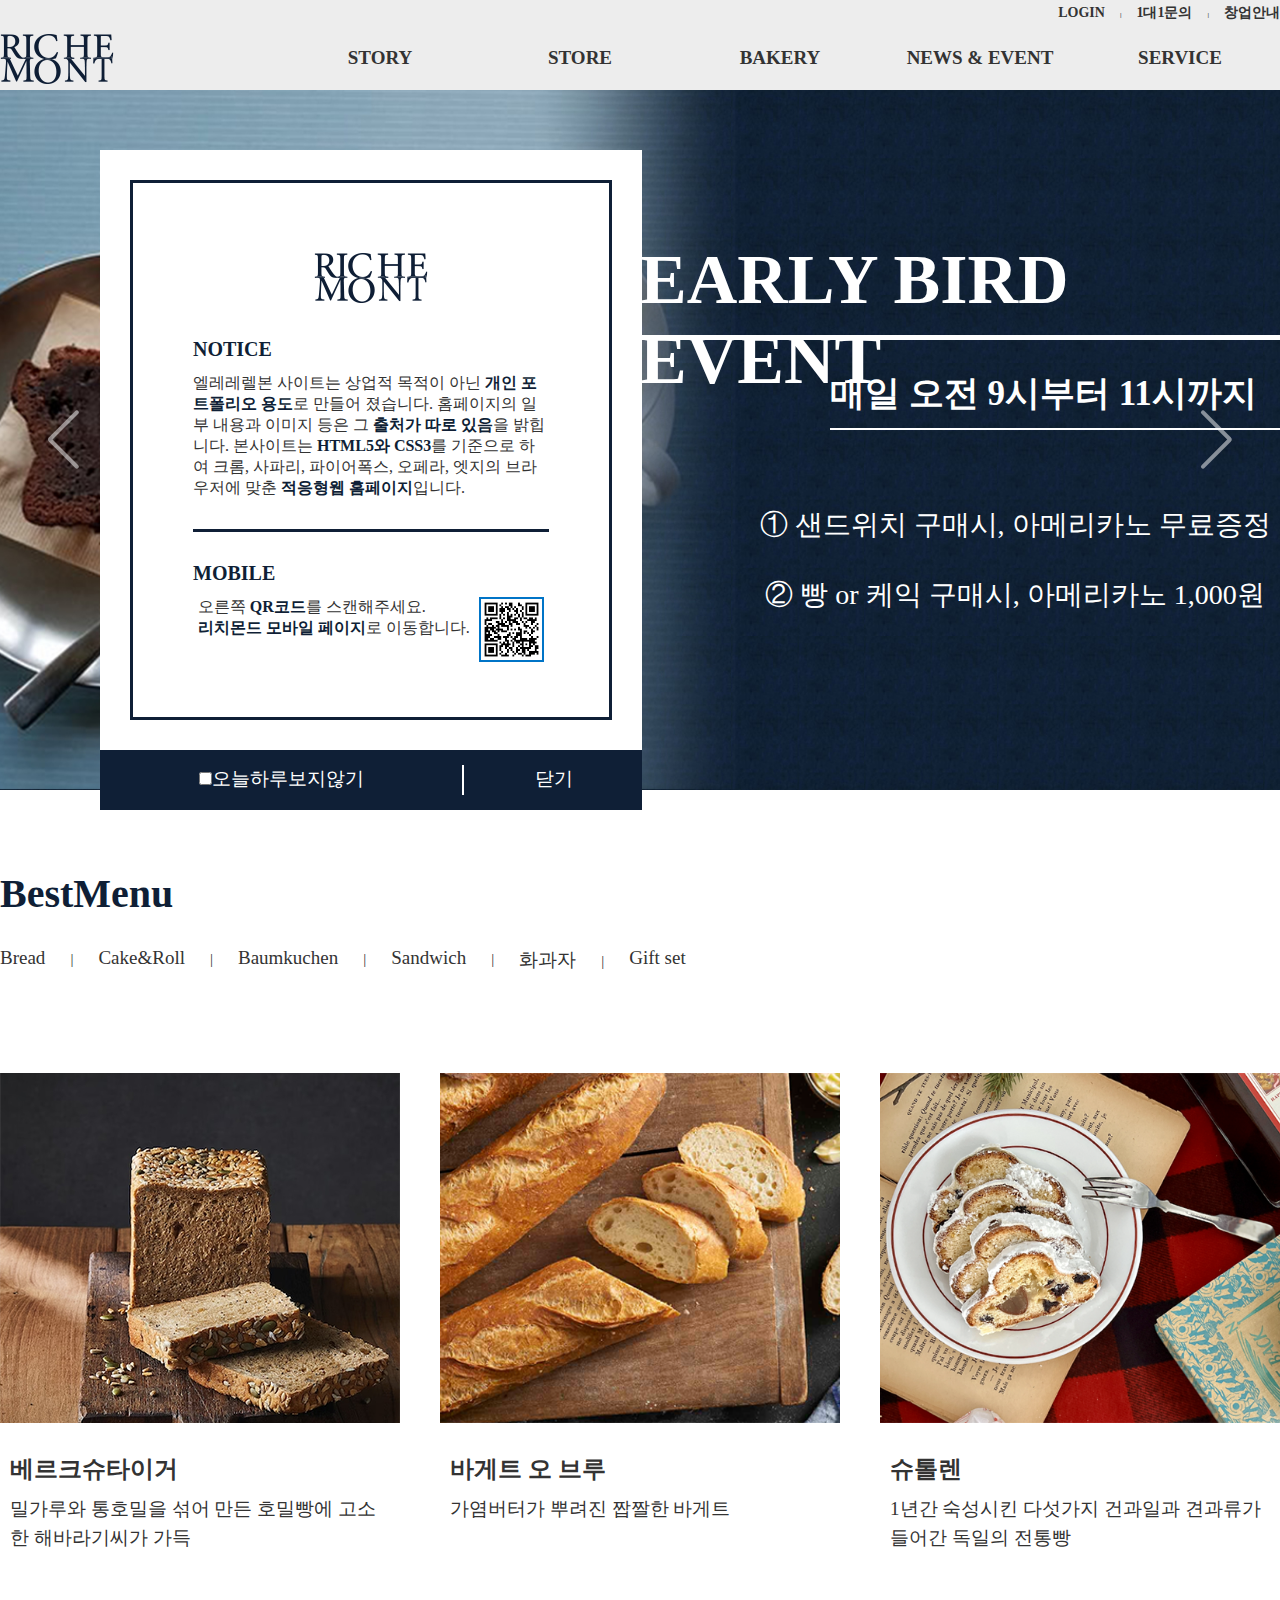
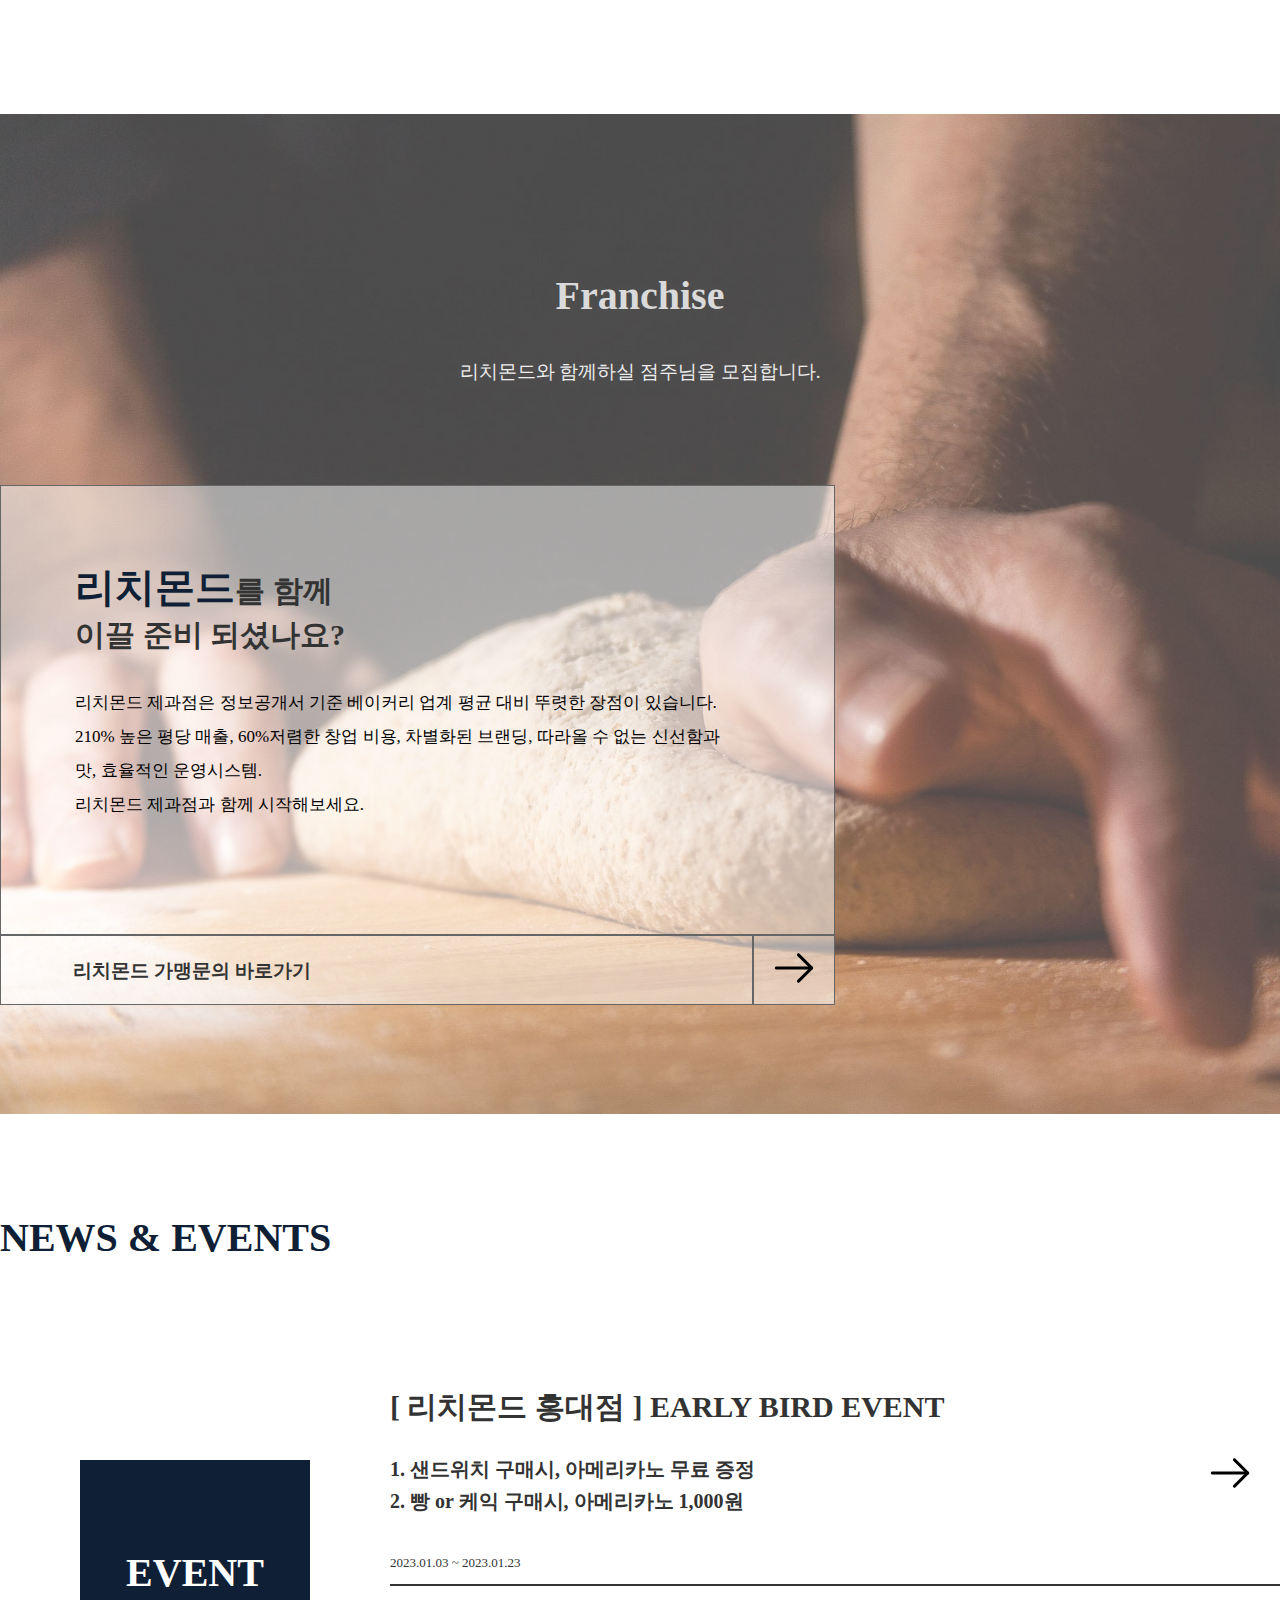
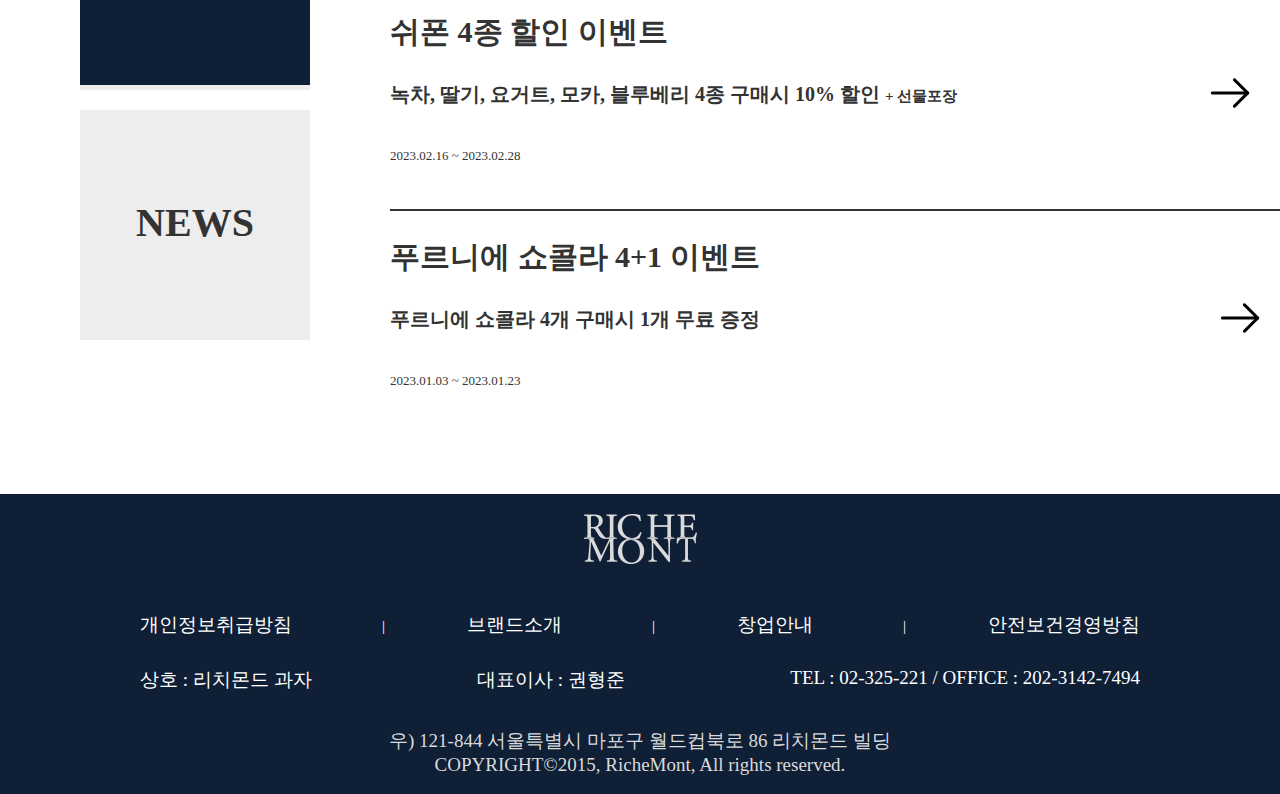
==== commit 7850d235: "second commit" ====
--- a/index.html
+++ b/index.html
@@ -29,7 +29,7 @@
         <div class="popup_notice">
           <h2>NOTICE</h2><br>
           <p>
-            본 사이트는 상업적 목적이 아닌 <span>개인 포트폴리오 용도</span>로 만들어 졌습니다. 홈페이지의 일부 내용과 이미지 등은 그 <span>출처가 따로 있음</span>을 밝힙니다.
+            엘레레렐본 사이트는 상업적 목적이 아닌 <span>개인 포트폴리오 용도</span>로 만들어 졌습니다. 홈페이지의 일부 내용과 이미지 등은 그 <span>출처가 따로 있음</span>을 밝힙니다.
             본사이트는 <span>HTML5와 CSS3</span>를 기준으로 하여  크롬, 사파리, 파이어폭스, 오페라, 엣지의 브라우저에 맞춘 <span>적응형웹 홈페이지</span>입니다.
           </p>
 
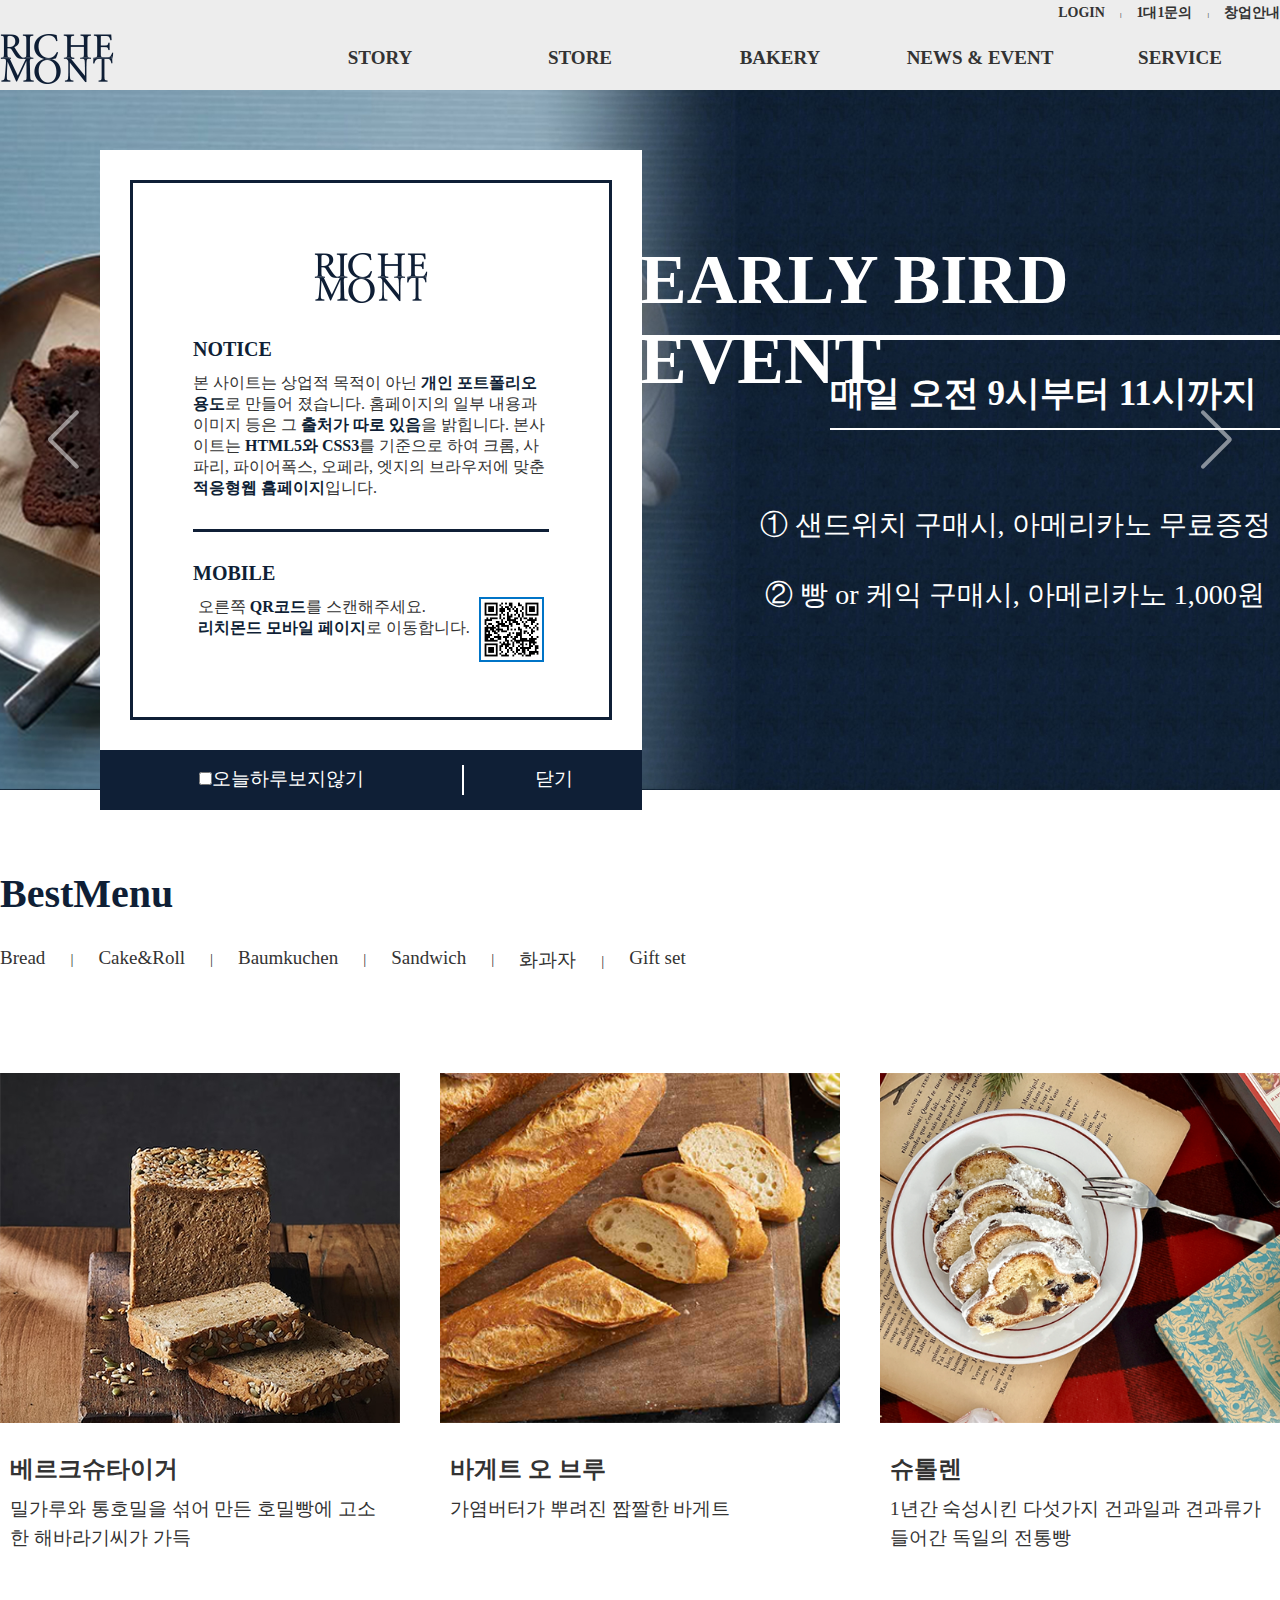
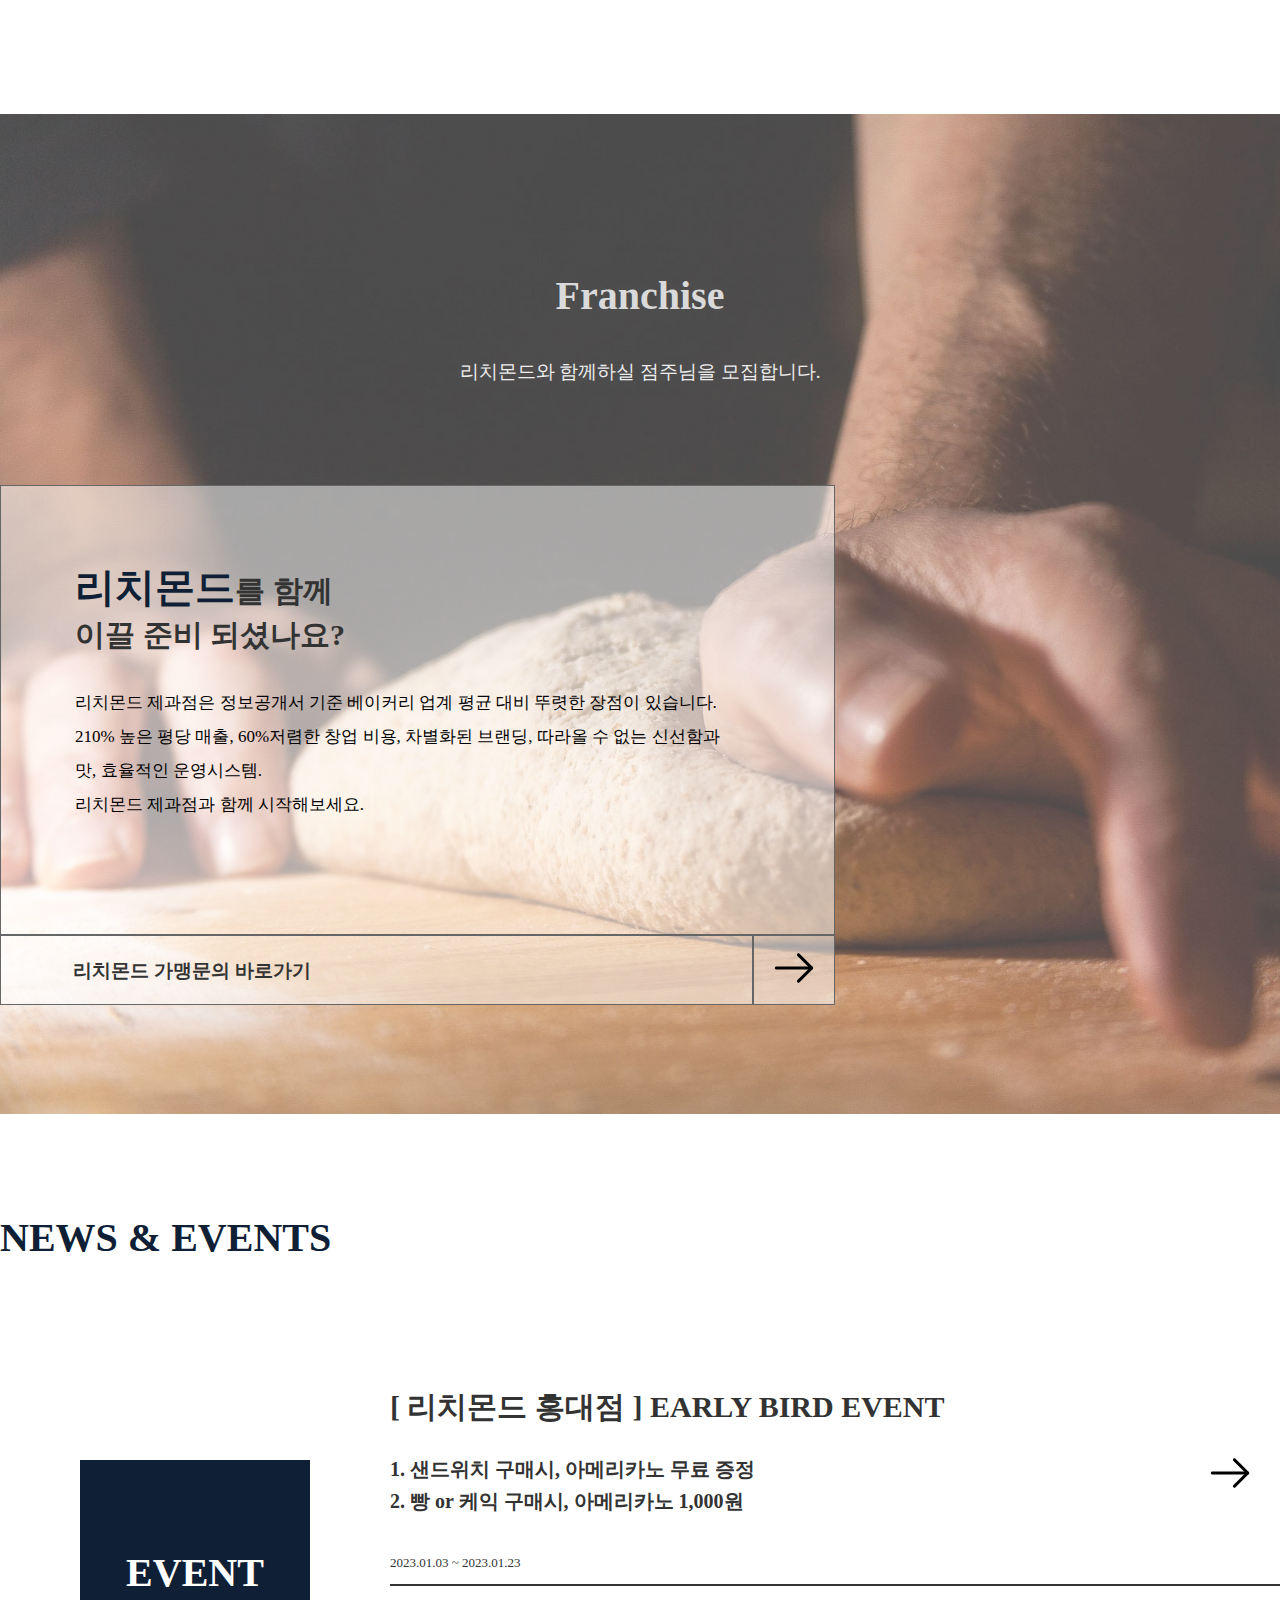
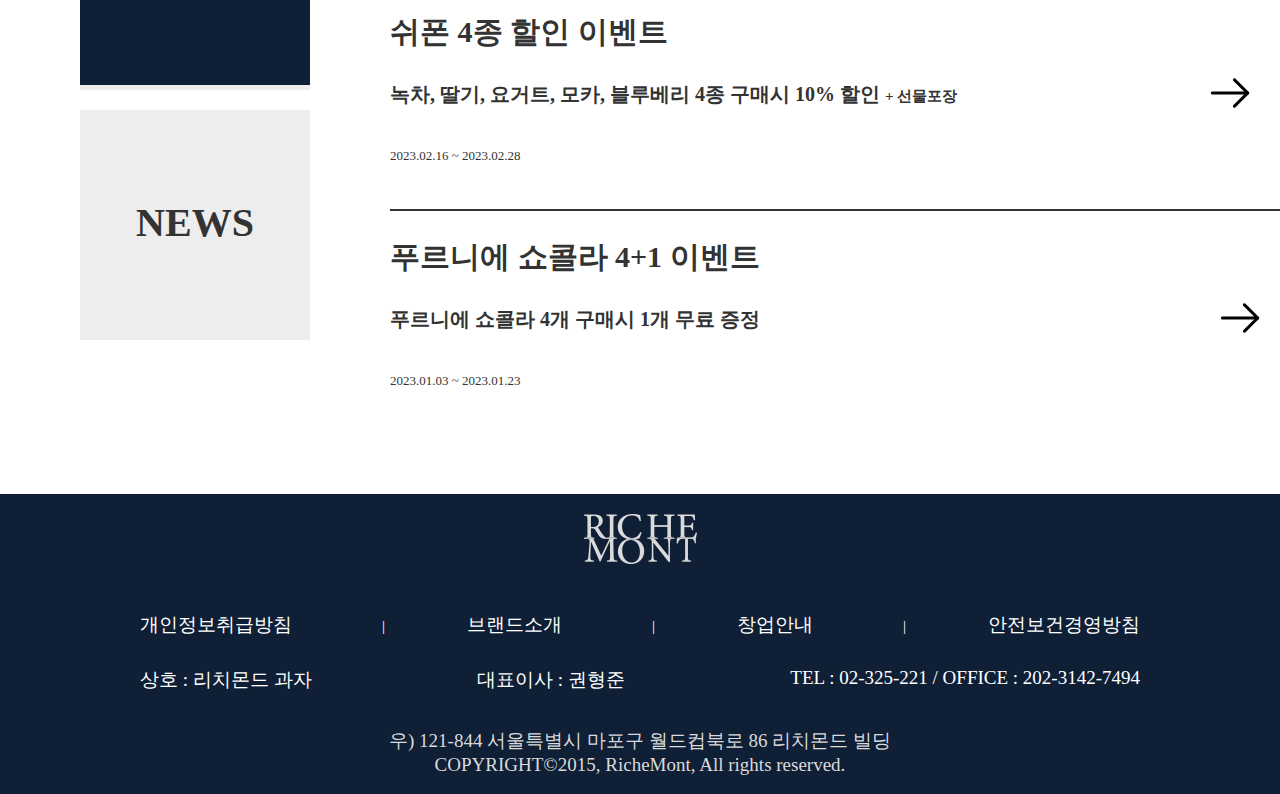
==== commit 2f4f90b7: "third commit" ====
--- a/index.html
+++ b/index.html
@@ -29,7 +29,7 @@
         <div class="popup_notice">
           <h2>NOTICE</h2><br>
           <p>
-            엘레레렐본 사이트는 상업적 목적이 아닌 <span>개인 포트폴리오 용도</span>로 만들어 졌습니다. 홈페이지의 일부 내용과 이미지 등은 그 <span>출처가 따로 있음</span>을 밝힙니다.
+            본 사이트는 상업적 목적이 아닌 <span>개인 포트폴리오 용도</span>로 만들어 졌습니다. 홈페이지의 일부 내용과 이미지 등은 그 <span>출처가 따로 있음</span>을 밝힙니다.
             본사이트는 <span>HTML5와 CSS3</span>를 기준으로 하여  크롬, 사파리, 파이어폭스, 오페라, 엣지의 브라우저에 맞춘 <span>적응형웹 홈페이지</span>입니다.
           </p>
 
--- a/css/common.css
+++ b/css/common.css
@@ -179,7 +179,10 @@
   display: block;
   width: 100%; height: 100%;
   font-weight: 600; 
-
+}
+.gnb .main_nav:hover{
+  background-color: #0f1f36;
+  color: #fff;
 }
 header .gnb_bg{
   display: none;
@@ -199,7 +202,9 @@
   line-height: 43px;
 }
 header .sub_nav a:hover{
-  border-bottom: 3px solid #0f1f36;
+  /* border-bottom: 3px solid #0f1f36; */
+  color: #fff;
+  
 }
 
 
--- a/css/main.css
+++ b/css/main.css
@@ -180,8 +180,8 @@
   display: flex;
   justify-content: space-between;
 }
-.franchise_Shortcut > ul > li > a:hover{
-  font-size: 20px;
+.franchise_Shortcut .text a:hover{
+  border-bottom: 2px solid #0f1f36;
 }
 .franchise_Shortcut ul .icon:hover{
   background-color: #ededed;
@@ -317,6 +317,7 @@
   content: '|';
   font-size: 15px;
   margin: 25px;
+  
 }
 .best_menu li:last-child::after {
   display: none; 
